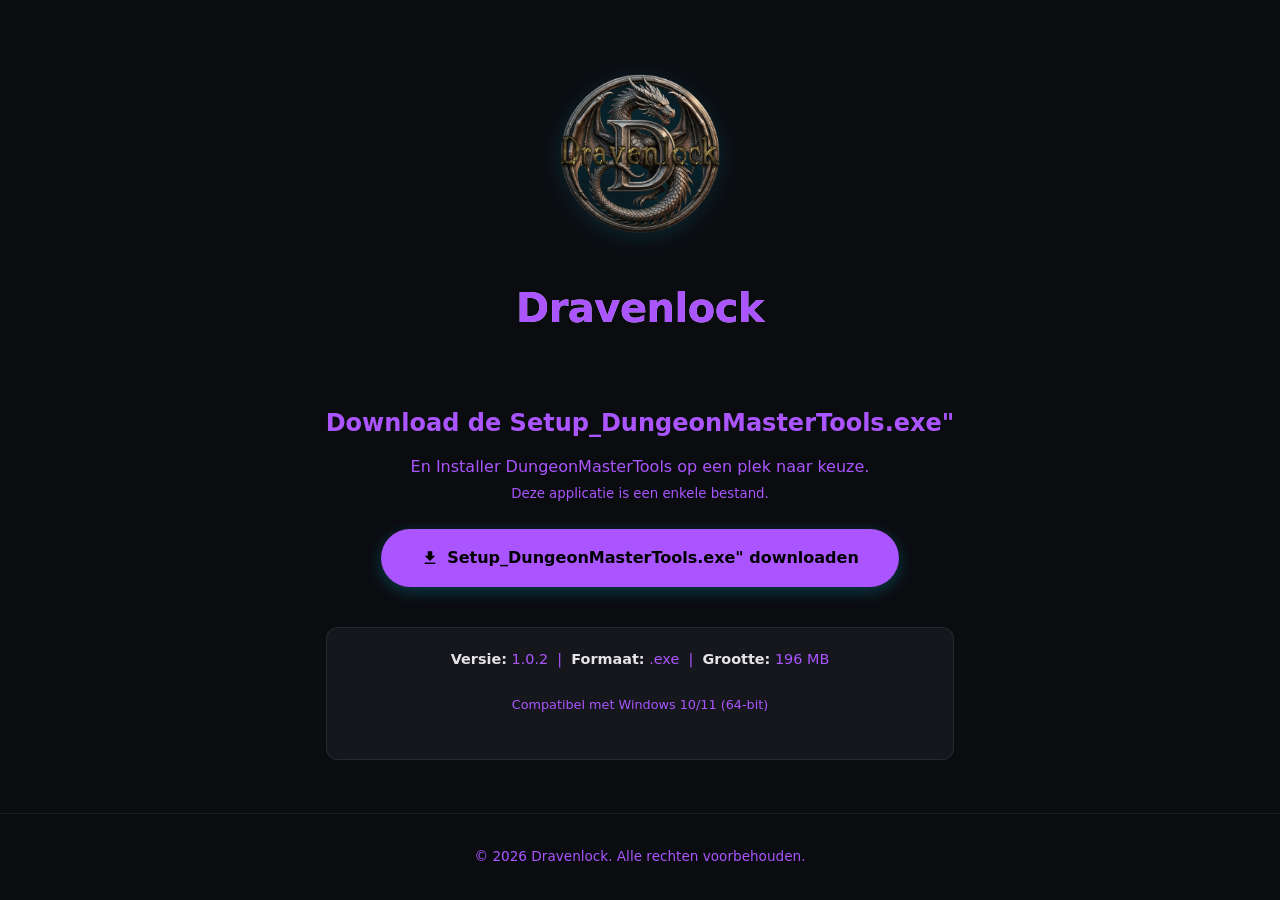
==== downloads/index.html @ 6339fd19 "Dravenlock-website naar GitHub Pages (van TransIP) Onderhoudspagina, downloads (version.txt voor upd" ====
<!DOCTYPE html>
<html lang="nl">
<head>
    <meta charset="UTF-8">
    <meta name="viewport" content="width=device-width, initial-scale=1.0">
    <meta name="description" content="Officiële downloadpagina van Dravenlock">
    <title>Dravenlock | Download</title>
    <style>
        * {
            box-sizing: border-box;
            margin: 0;
            padding: 0;
        }
        body {
            font-family: system-ui, -apple-system, "Segoe UI", Roboto, Helvetica, Arial, sans-serif;
            background-color: #0b0c10;
            color: #e4e4e7;
            line-height: 1.6;
            min-height: 100vh;
            display: flex;
            flex-direction: column;
        }
        header {
            text-align: center;
            padding: 4rem 1rem 2rem;
        }
        .logo {
            max-width: 180px;
            height: auto;
            margin-bottom: 1.5rem;
            filter: drop-shadow(0 4px 12px rgba(0, 212, 255, 0.15));
        }
        h1 {
            font-size: 2.5rem;
            font-weight: 700;
            letter-spacing: -0.5px;
            background: linear-gradient(90deg, #ffffff, #9ca3af);
            -webkit-background-clip: text;
            background-clip: text;
                        color: #aa55ffff;
        }
        main {
            flex: 1;
            max-width: 680px;
            margin: 0 auto;
            padding: 2rem 1.5rem;
            text-align: center;
        }
        h2 {
            font-size: 1.5rem;
            margin-bottom: 0.75rem;
            color: #aa55ffff;
        }
        p {
            color: #aa55ffff;
            margin-bottom: 1.5rem;
        }
        .download-btn {
            display: inline-flex;
            align-items: center;
            gap: 0.5rem;
            background: linear-gradient(135deg, #aa55ffff, #aa55ffff);
            color: #000000;
            font-weight: 600;
            padding: 1rem 2.5rem;
            border-radius: 50px;
            text-decoration: none;
            transition: transform 0.2s ease, box-shadow 0.2s ease, filter 0.2s ease;
            box-shadow: 0 4px 16px rgba(0, 212, 255, 0.25);
        }
        .download-btn:hover {
            transform: translateY(-2px);
            box-shadow: 0 6px 24px rgba(0, 212, 255, 0.35);
            filter: brightness(1.05);
        }
        .download-btn svg {
            width: 18px;
            height: 18px;
            fill: currentColor;
        }
        .meta {
            margin-top: 2.5rem;
            padding: 1.25rem;
            background: #15171c;
            border: 1px solid rgba(255, 255, 255, 0.08);
            border-radius: 12px;
            font-size: 0.9rem;
            color: #9ca3af;
        }
        .meta strong {
            color: #e4e4e7;
        }
        footer {
            text-align: center;
            padding: 2rem 1rem;
            font-size: 0.85rem;
            color: #aa55ffff;
            border-top: 1px solid rgba(255, 255, 255, 0.08);
            margin-top: auto;
        }
        @media (max-width: 600px) {
            header { padding-top: 3rem; }
            h1 { font-size: 2rem; }
            main { padding: 1.5rem 1rem; }
            .download-btn { padding: 0.9rem 2rem; width: 100%; justify-content: center; }
        }
    </style>
</head>
<body>
    <header>
        <img src="splashimage.png" alt="Dravenlock Logo" class="logo">
        <h1>Dravenlock</h1>
    </header>
    <main>
        <h2>Download de Setup_DungeonMasterTools.exe"</h2>
        <p>En Installer DungeonMasterTools op een plek naar keuze.<br>
        <small>Deze applicatie is een enkele bestand.</small></p>
        <a href="Setup_DungeonMasterTools.exe" class="download-btn" download>
        <svg viewBox="0 0 24 24"><path d="M19 9h-4V3H9v6H5l7 7 7-7zM5 18v2h14v-2H5z"/></svg>
        Setup_DungeonMasterTools.exe" downloaden
        </a>
        <div class="meta">
            <p><strong>Versie:</strong> 1.0.2 &nbsp;|&nbsp; <strong>Formaat:</strong> .exe &nbsp;|&nbsp; <strong>Grootte:</strong> 196 MB</p>
            <p style="margin-top: 0.5rem; font-size: 0.8rem;">Compatibel met Windows 10/11 (64-bit)</p>
        </div>
    </main>
    <footer>
        &copy; 2026 Dravenlock. Alle rechten voorbehouden.
    </footer>
</body>
</html>
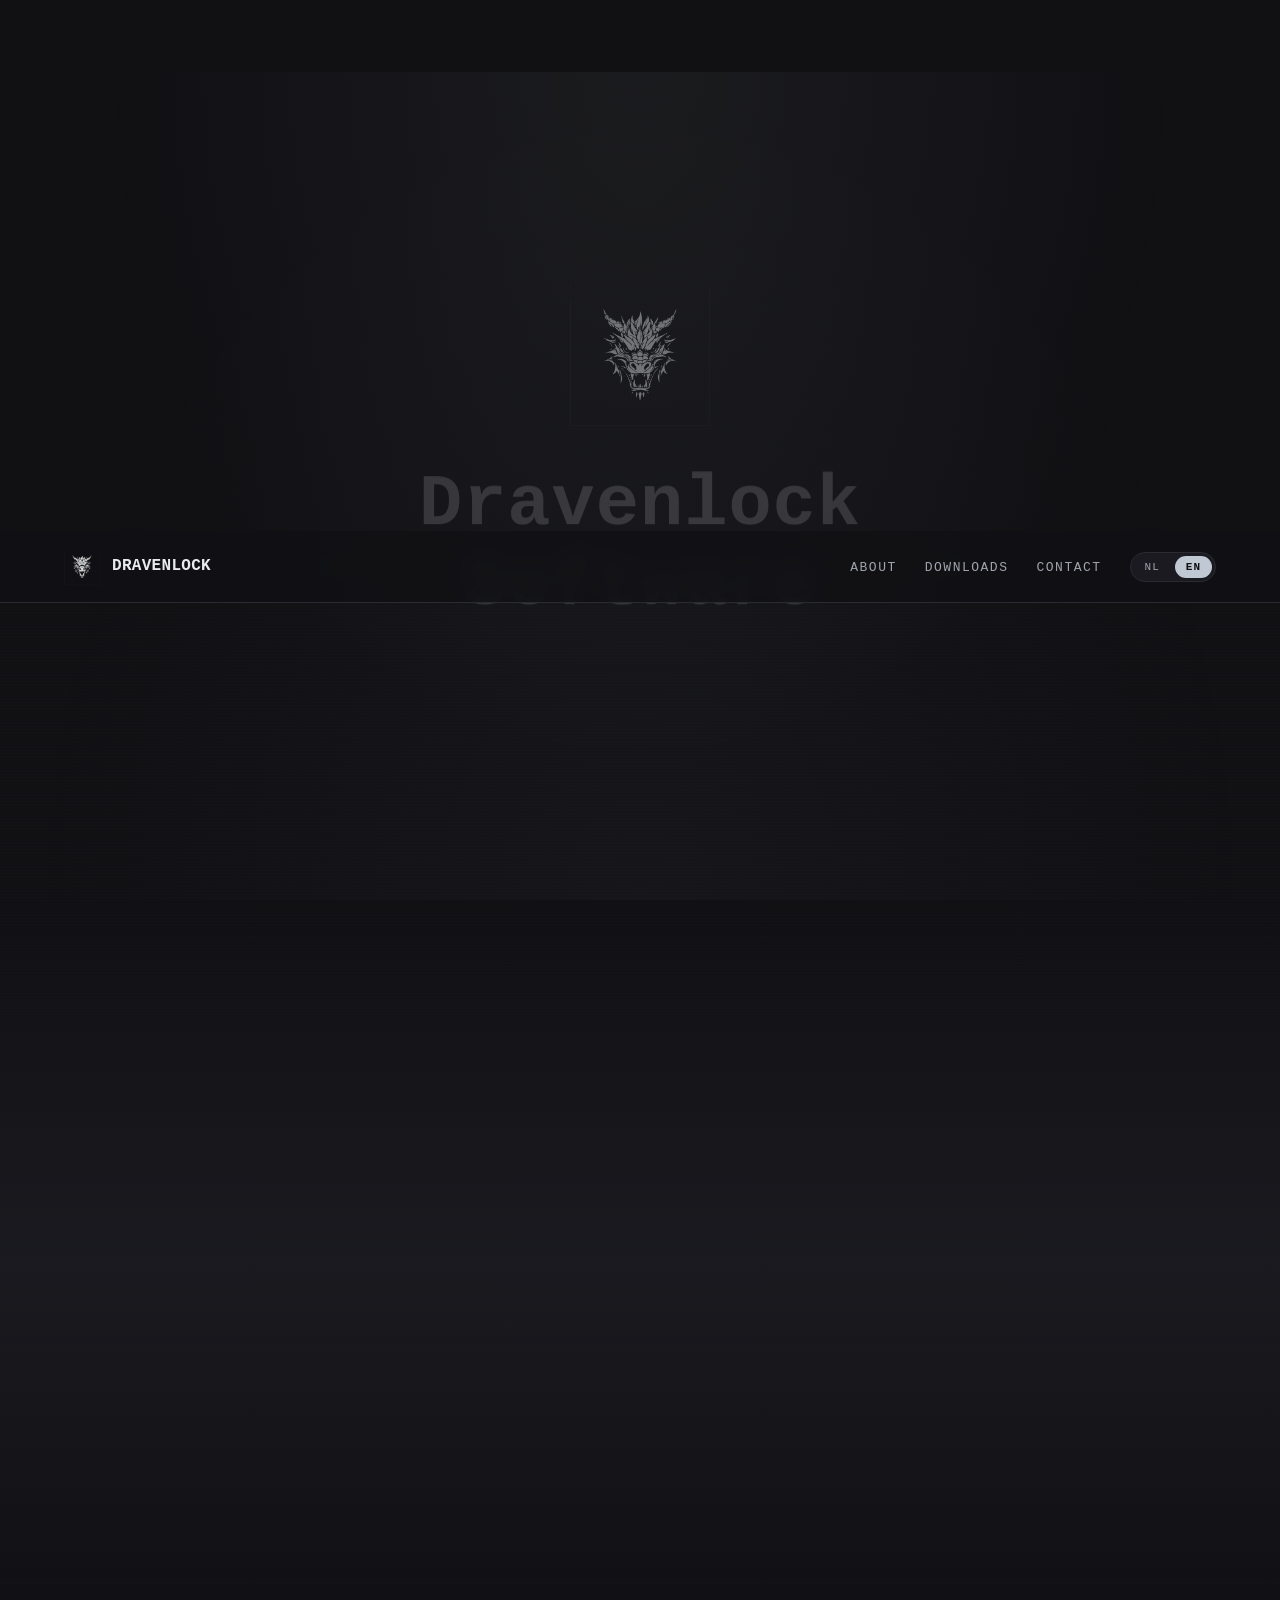
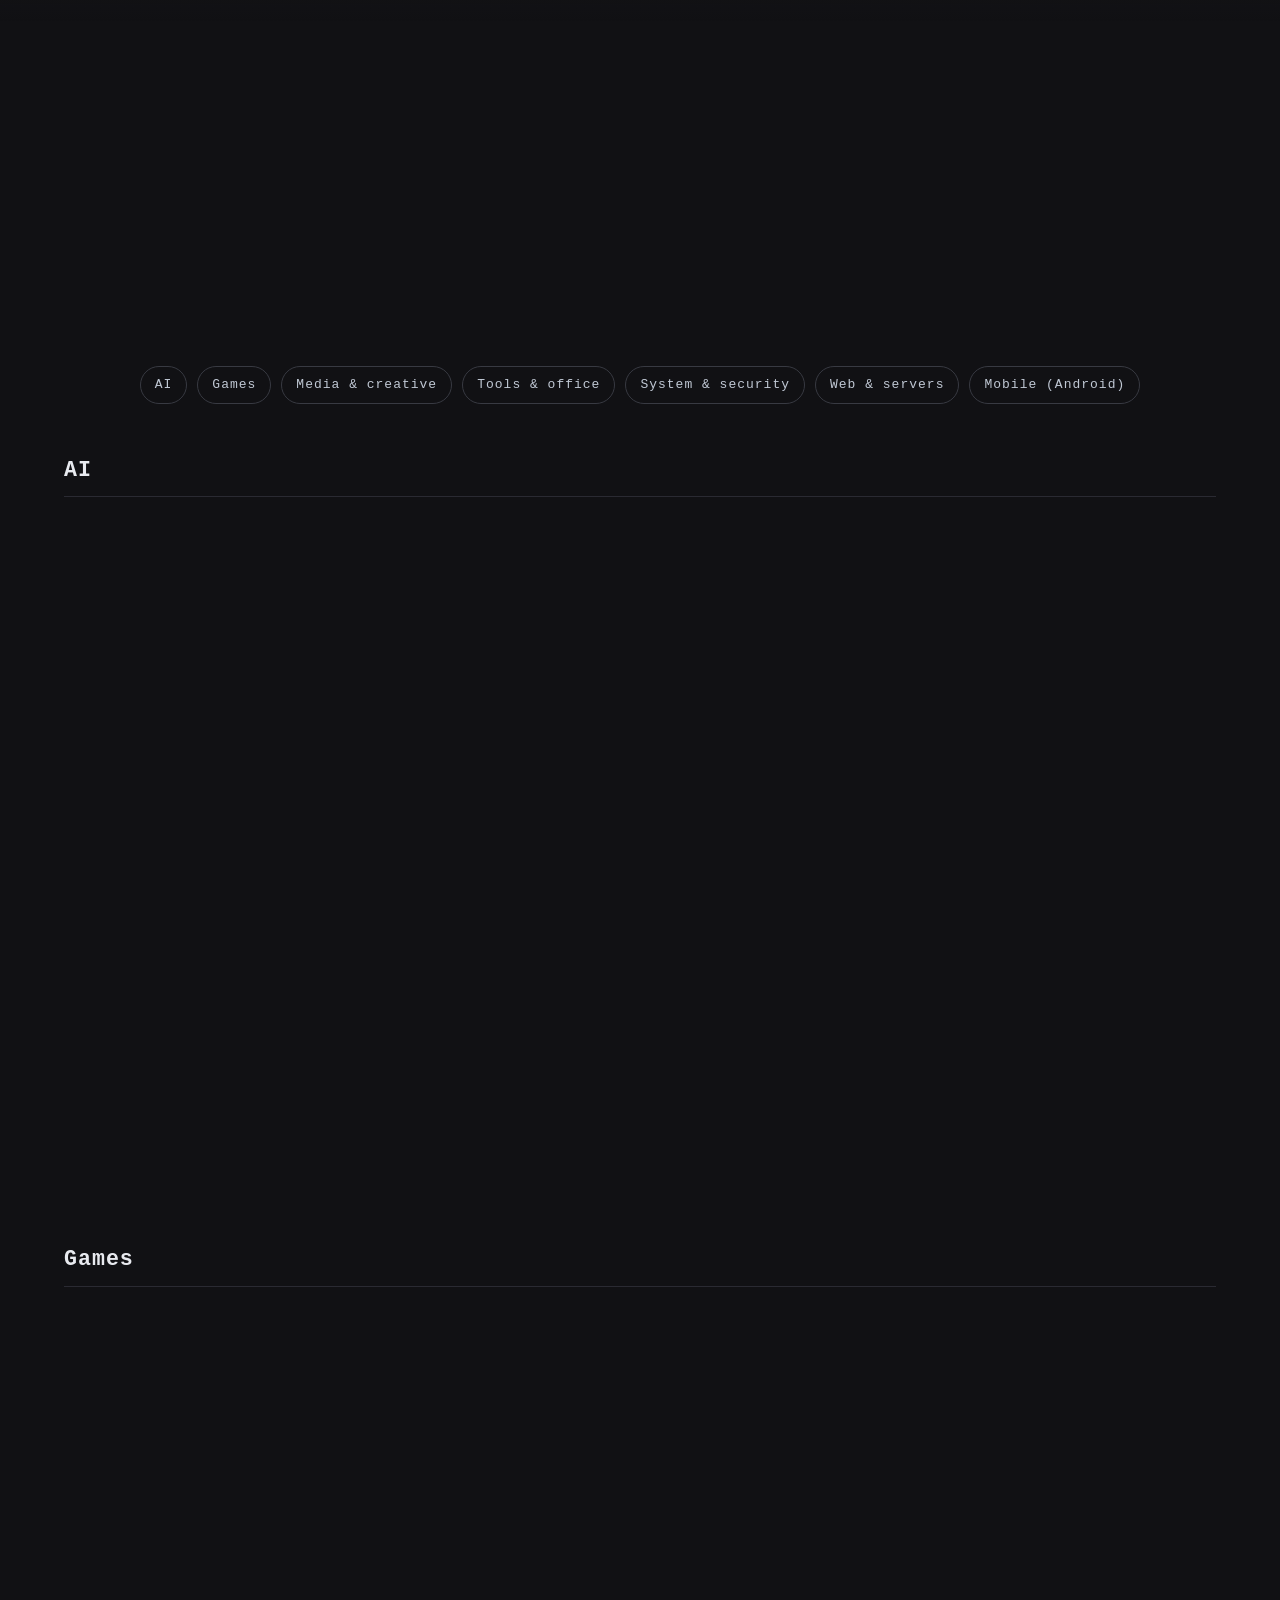
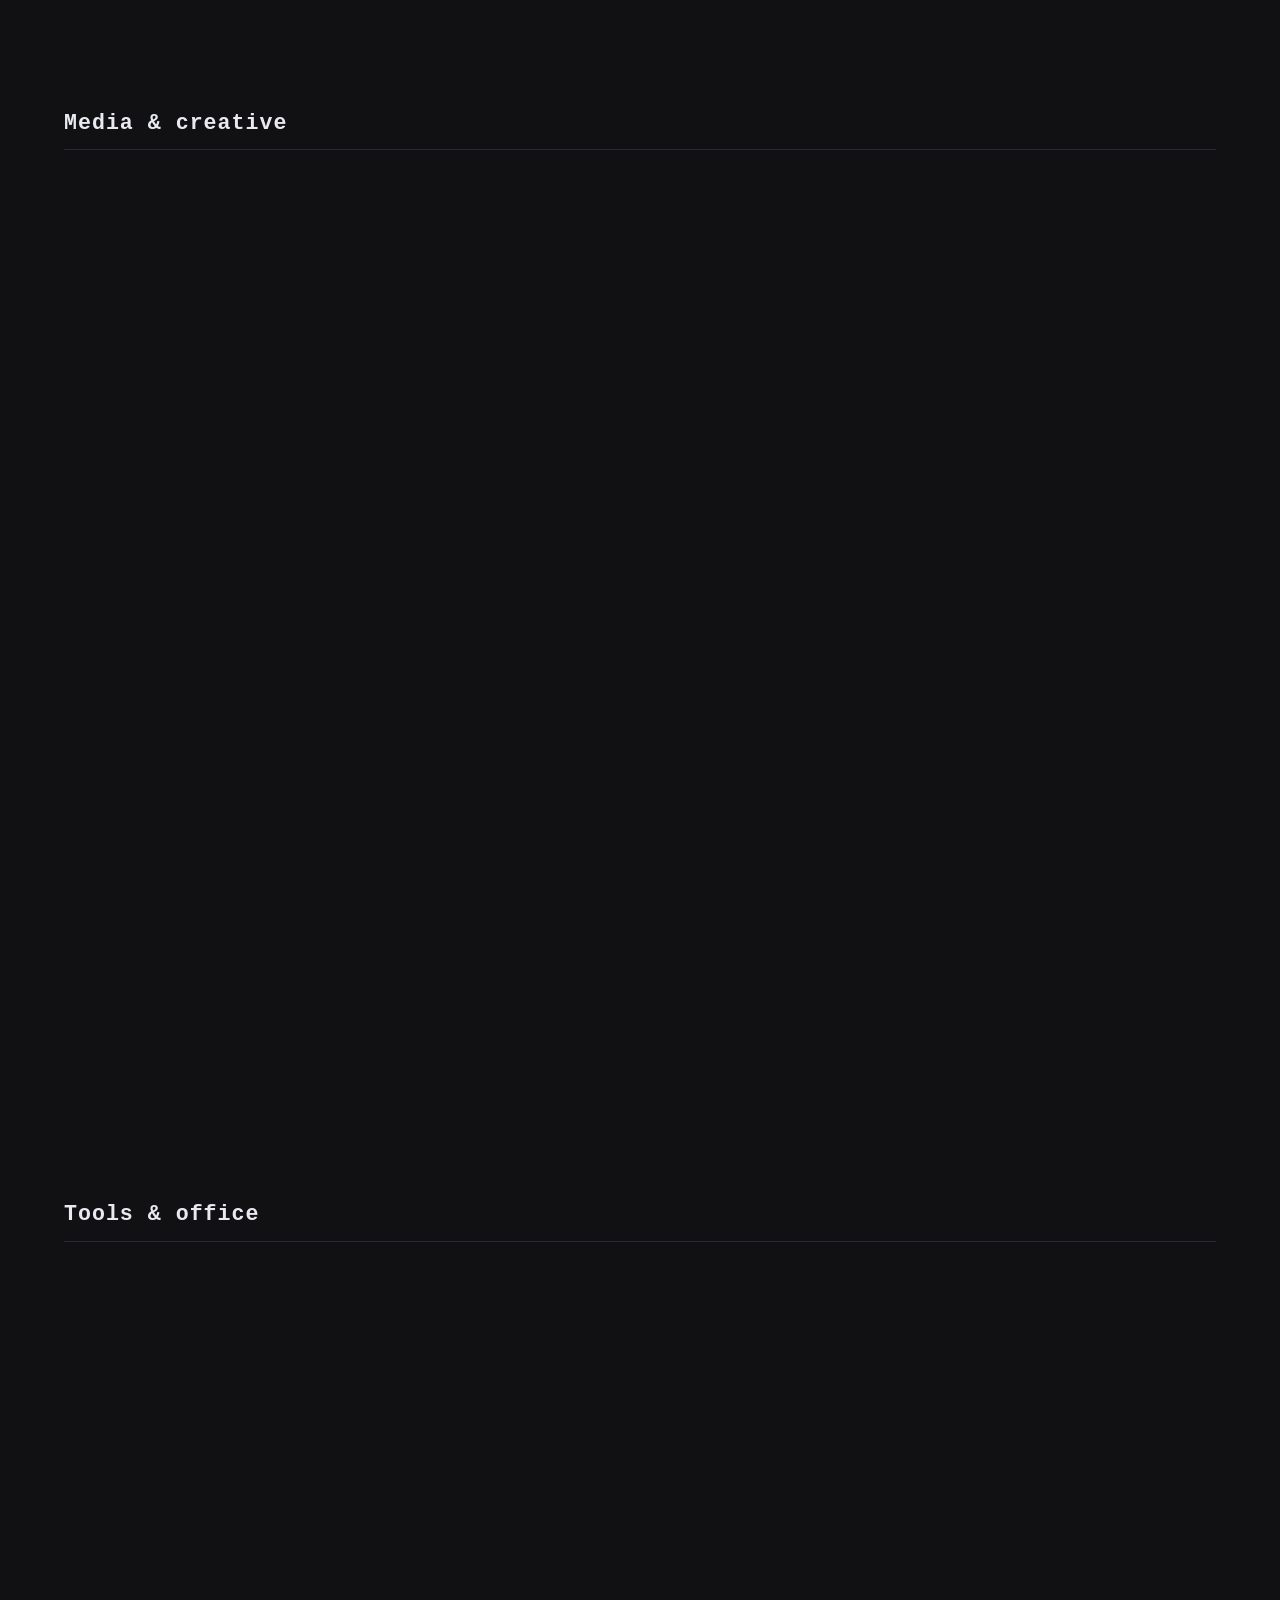
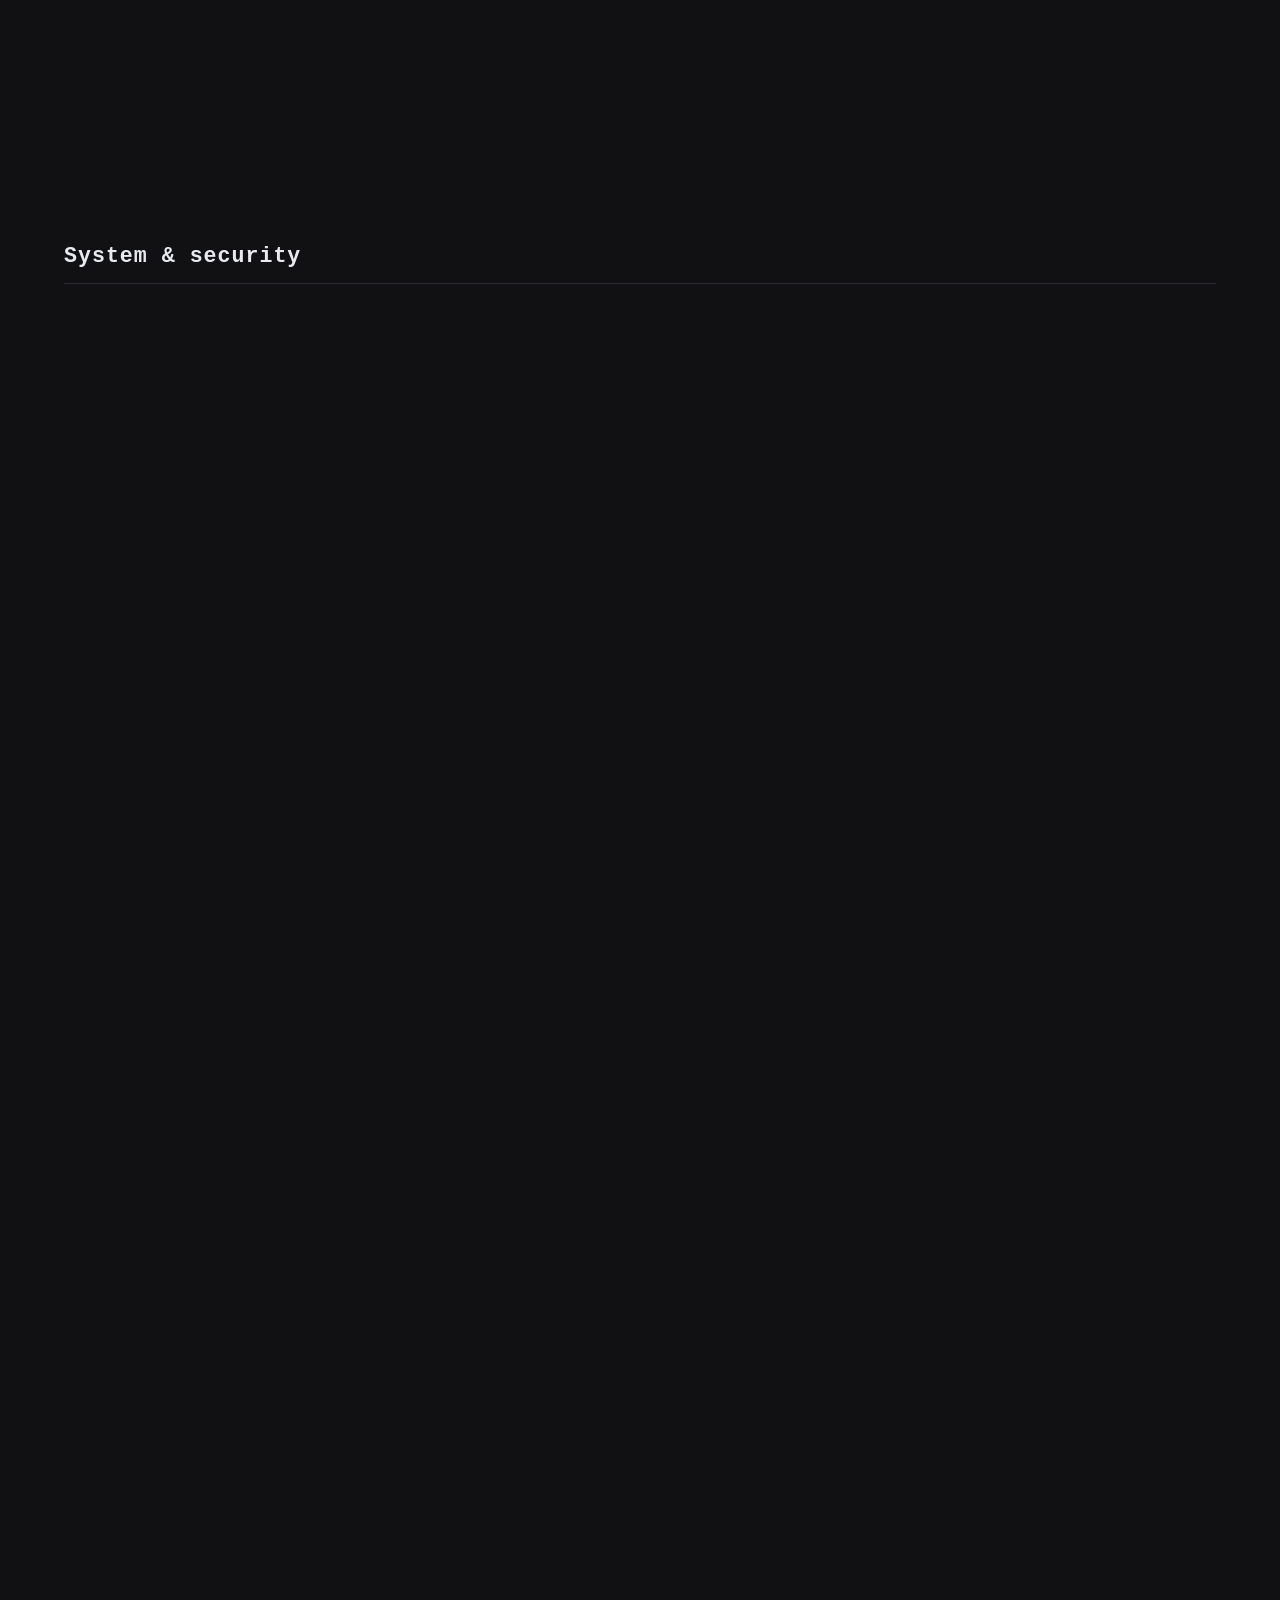
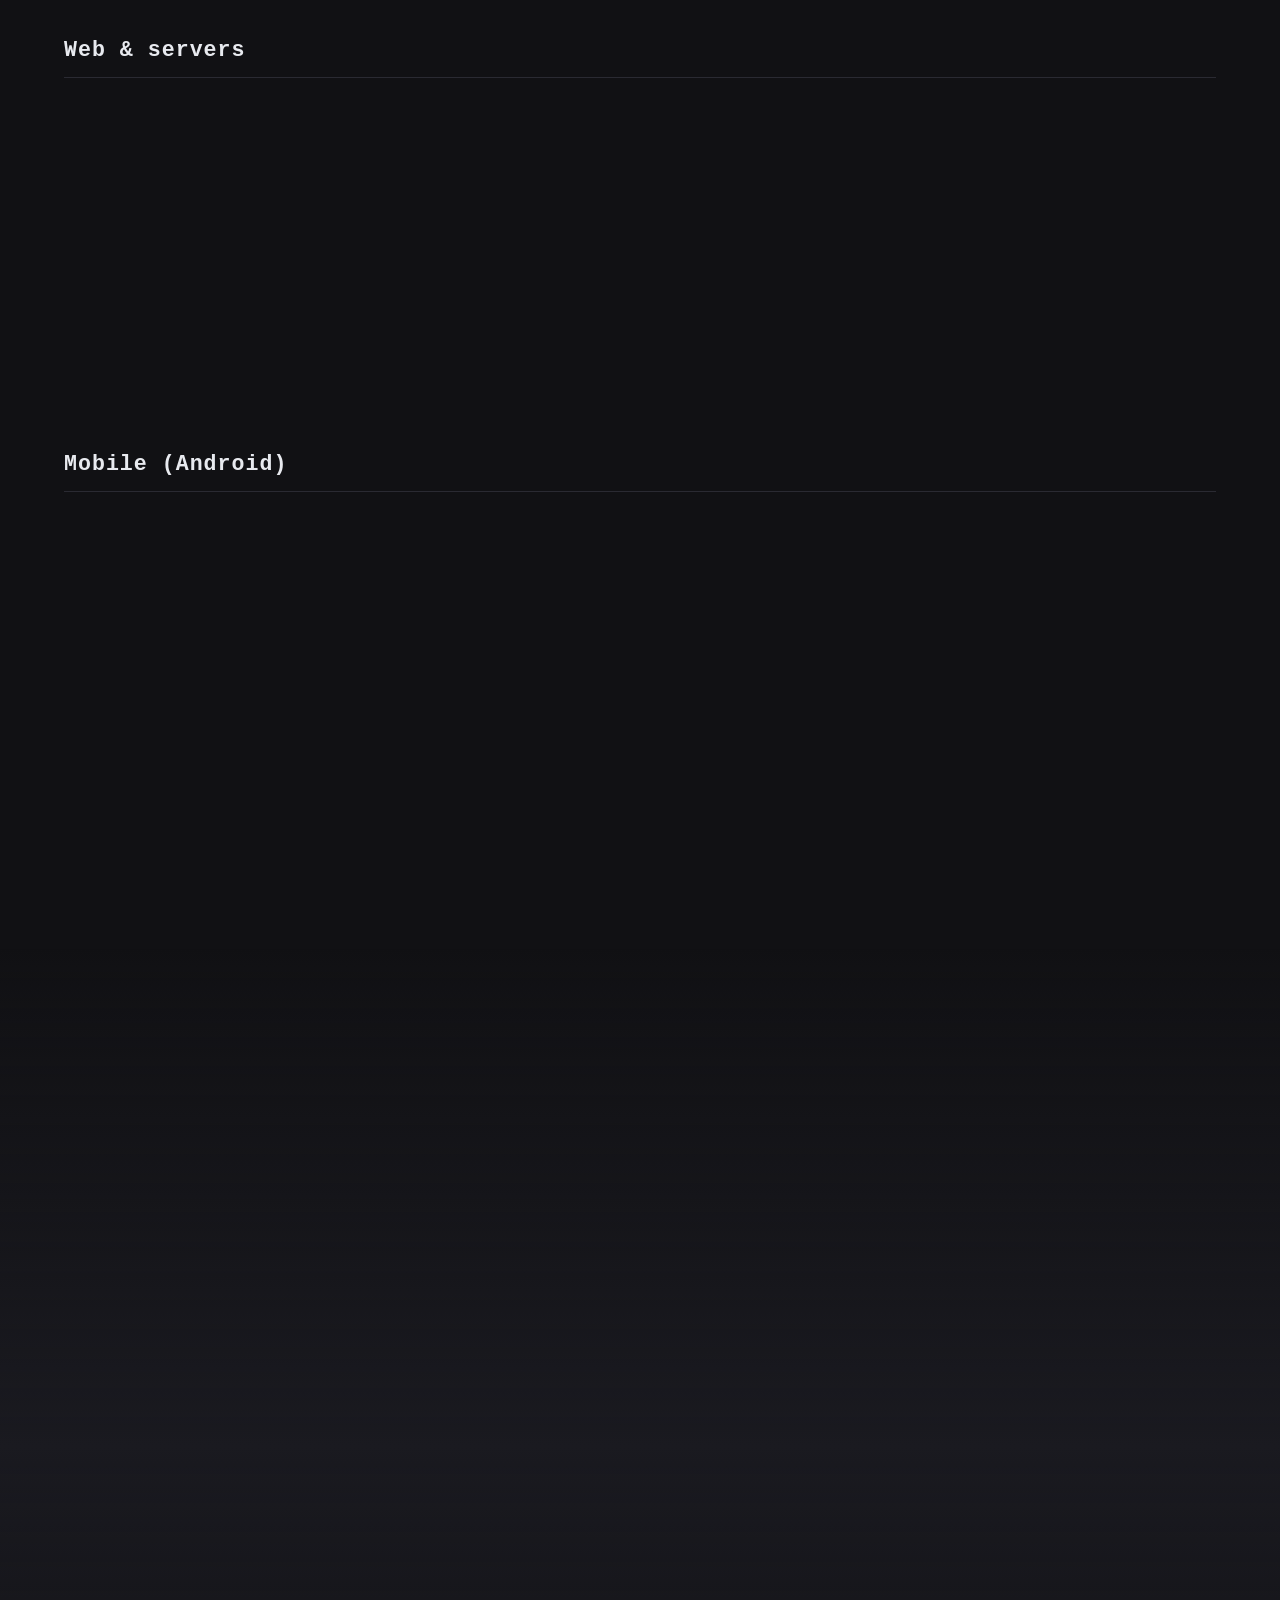
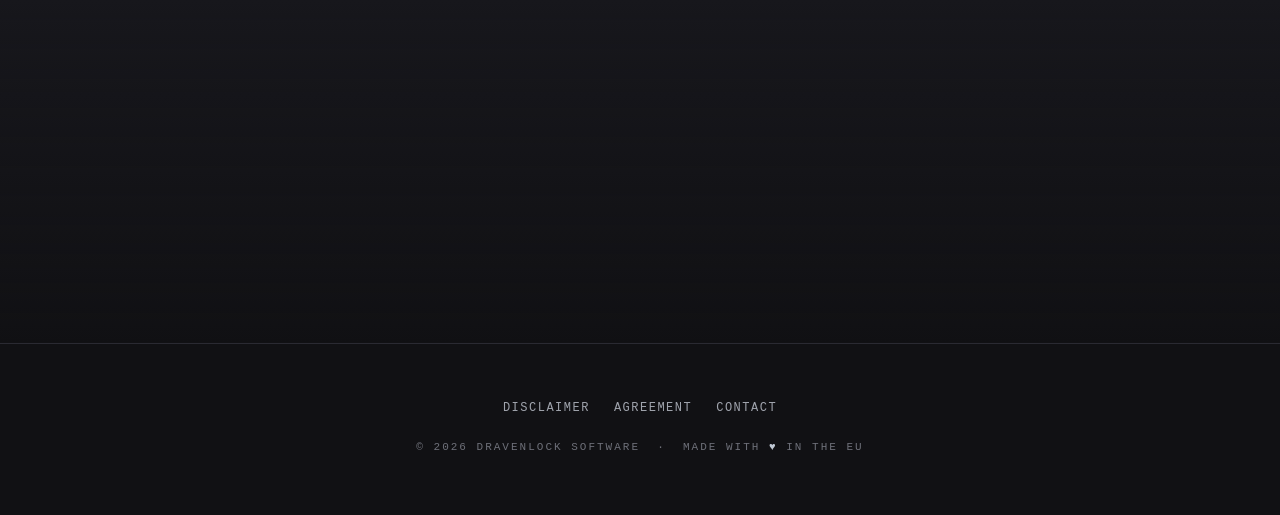
==== commit ecb94ca3: "Oude downloadlinks sturen door naar GitHub-releases Co-Authored-By: Claude Opus 5.5 <noreply@anthrop" ====
--- a/downloads/index.html
+++ b/downloads/index.html
@@ -1,131 +1,3 @@
-<!DOCTYPE html>
-<html lang="nl">
-<head>
-    <meta charset="UTF-8">
-    <meta name="viewport" content="width=device-width, initial-scale=1.0">
-    <meta name="description" content="Officiële downloadpagina van Dravenlock">
-    <title>Dravenlock | Download</title>
-    <style>
-        * {
-            box-sizing: border-box;
-            margin: 0;
-            padding: 0;
-        }
-        body {
-            font-family: system-ui, -apple-system, "Segoe UI", Roboto, Helvetica, Arial, sans-serif;
-            background-color: #0b0c10;
-            color: #e4e4e7;
-            line-height: 1.6;
-            min-height: 100vh;
-            display: flex;
-            flex-direction: column;
-        }
-        header {
-            text-align: center;
-            padding: 4rem 1rem 2rem;
-        }
-        .logo {
-            max-width: 180px;
-            height: auto;
-            margin-bottom: 1.5rem;
-            filter: drop-shadow(0 4px 12px rgba(0, 212, 255, 0.15));
-        }
-        h1 {
-            font-size: 2.5rem;
-            font-weight: 700;
-            letter-spacing: -0.5px;
-            background: linear-gradient(90deg, #ffffff, #9ca3af);
-            -webkit-background-clip: text;
-            background-clip: text;
-                        color: #aa55ffff;
-        }
-        main {
-            flex: 1;
-            max-width: 680px;
-            margin: 0 auto;
-            padding: 2rem 1.5rem;
-            text-align: center;
-        }
-        h2 {
-            font-size: 1.5rem;
-            margin-bottom: 0.75rem;
-            color: #aa55ffff;
-        }
-        p {
-            color: #aa55ffff;
-            margin-bottom: 1.5rem;
-        }
-        .download-btn {
-            display: inline-flex;
-            align-items: center;
-            gap: 0.5rem;
-            background: linear-gradient(135deg, #aa55ffff, #aa55ffff);
-            color: #000000;
-            font-weight: 600;
-            padding: 1rem 2.5rem;
-            border-radius: 50px;
-            text-decoration: none;
-            transition: transform 0.2s ease, box-shadow 0.2s ease, filter 0.2s ease;
-            box-shadow: 0 4px 16px rgba(0, 212, 255, 0.25);
-        }
-        .download-btn:hover {
-            transform: translateY(-2px);
-            box-shadow: 0 6px 24px rgba(0, 212, 255, 0.35);
-            filter: brightness(1.05);
-        }
-        .download-btn svg {
-            width: 18px;
-            height: 18px;
-            fill: currentColor;
-        }
-        .meta {
-            margin-top: 2.5rem;
-            padding: 1.25rem;
-            background: #15171c;
-            border: 1px solid rgba(255, 255, 255, 0.08);
-            border-radius: 12px;
-            font-size: 0.9rem;
-            color: #9ca3af;
-        }
-        .meta strong {
-            color: #e4e4e7;
-        }
-        footer {
-            text-align: center;
-            padding: 2rem 1rem;
-            font-size: 0.85rem;
-            color: #aa55ffff;
-            border-top: 1px solid rgba(255, 255, 255, 0.08);
-            margin-top: auto;
-        }
-        @media (max-width: 600px) {
-            header { padding-top: 3rem; }
-            h1 { font-size: 2rem; }
-            main { padding: 1.5rem 1rem; }
-            .download-btn { padding: 0.9rem 2rem; width: 100%; justify-content: center; }
-        }
-    </style>
-</head>
-<body>
-    <header>
-        <img src="splashimage.png" alt="Dravenlock Logo" class="logo">
-        <h1>Dravenlock</h1>
-    </header>
-    <main>
-        <h2>Download de Setup_DungeonMasterTools.exe"</h2>
-        <p>En Installer DungeonMasterTools op een plek naar keuze.<br>
-        <small>Deze applicatie is een enkele bestand.</small></p>
-        <a href="Setup_DungeonMasterTools.exe" class="download-btn" download>
-        <svg viewBox="0 0 24 24"><path d="M19 9h-4V3H9v6H5l7 7 7-7zM5 18v2h14v-2H5z"/></svg>
-        Setup_DungeonMasterTools.exe" downloaden
-        </a>
-        <div class="meta">
-            <p><strong>Versie:</strong> 1.0.2 &nbsp;|&nbsp; <strong>Formaat:</strong> .exe &nbsp;|&nbsp; <strong>Grootte:</strong> 196 MB</p>
-            <p style="margin-top: 0.5rem; font-size: 0.8rem;">Compatibel met Windows 10/11 (64-bit)</p>
-        </div>
-    </main>
-    <footer>
-        &copy; 2026 Dravenlock. Alle rechten voorbehouden.
-    </footer>
-</body>
-</html>+<!doctype html><html lang="nl"><head><meta charset="utf-8"><title>Doorsturen…</title>
+<meta http-equiv="refresh" content="0; url=/#downloads"><meta name="robots" content="noindex"></head>
+<body style="background:#111114;color:#e8eaef;font:20px sans-serif;padding:40px">Alle downloads staan op de hoofdpagina. <a style="color:#c0c8d4" href="/#downloads">Klik hier als je niet vanzelf wordt doorgestuurd.</a></body></html>
